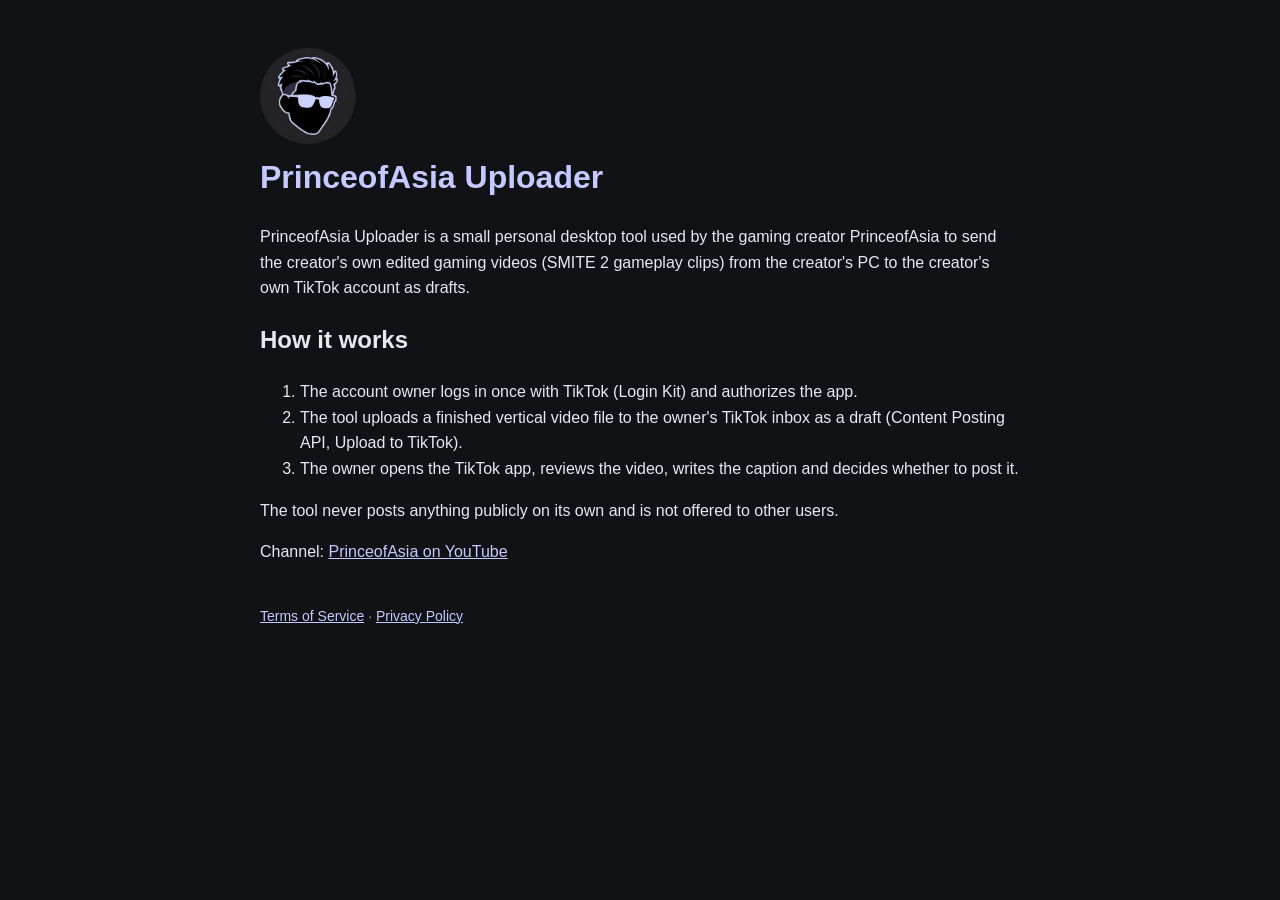
==== index.html @ 1982e73d "PrinceofAsia Uploader site: home, terms, privacy" ====
<!DOCTYPE html>
<html lang="en">
<head>
<meta charset="utf-8">
<meta name="viewport" content="width=device-width, initial-scale=1">
<title>PrinceofAsia Uploader</title>
<style>
 body{margin:0;font-family:Segoe UI,Arial,sans-serif;background:#111216;color:#e8e9f0;line-height:1.6}
 main{max-width:760px;margin:0 auto;padding:48px 24px}
 h1{color:#c4caff;margin-top:0} a{color:#c4caff}
 img{width:96px;height:96px;border-radius:50%}
 footer{margin-top:40px;font-size:14px;color:#9a9db0}
</style>
</head>
<body>
<main>
 <img src="icon.jpg" alt="PrinceofAsia">
 <h1>PrinceofAsia Uploader</h1>
 <p>PrinceofAsia Uploader is a small personal desktop tool used by the gaming creator PrinceofAsia to send the creator's own edited gaming videos
 (SMITE 2 gameplay clips) from the creator's PC to the creator's own TikTok account as drafts.</p>
 <h2>How it works</h2>
 <ol>
  <li>The account owner logs in once with TikTok (Login Kit) and authorizes the app.</li>
  <li>The tool uploads a finished vertical video file to the owner's TikTok inbox as a draft (Content Posting API, Upload to TikTok).</li>
  <li>The owner opens the TikTok app, reviews the video, writes the caption and decides whether to post it.</li>
 </ol>
 <p>The tool never posts anything publicly on its own and is not offered to other users.</p>
 <p>Channel: <a href="https://www.youtube.com/channel/UCjkWuH7FgPsWin82f7kWfYQ">PrinceofAsia on YouTube</a></p>
 <footer><a href="terms.html">Terms of Service</a> · <a href="privacy.html">Privacy Policy</a></footer>
</main>
</body>
</html>
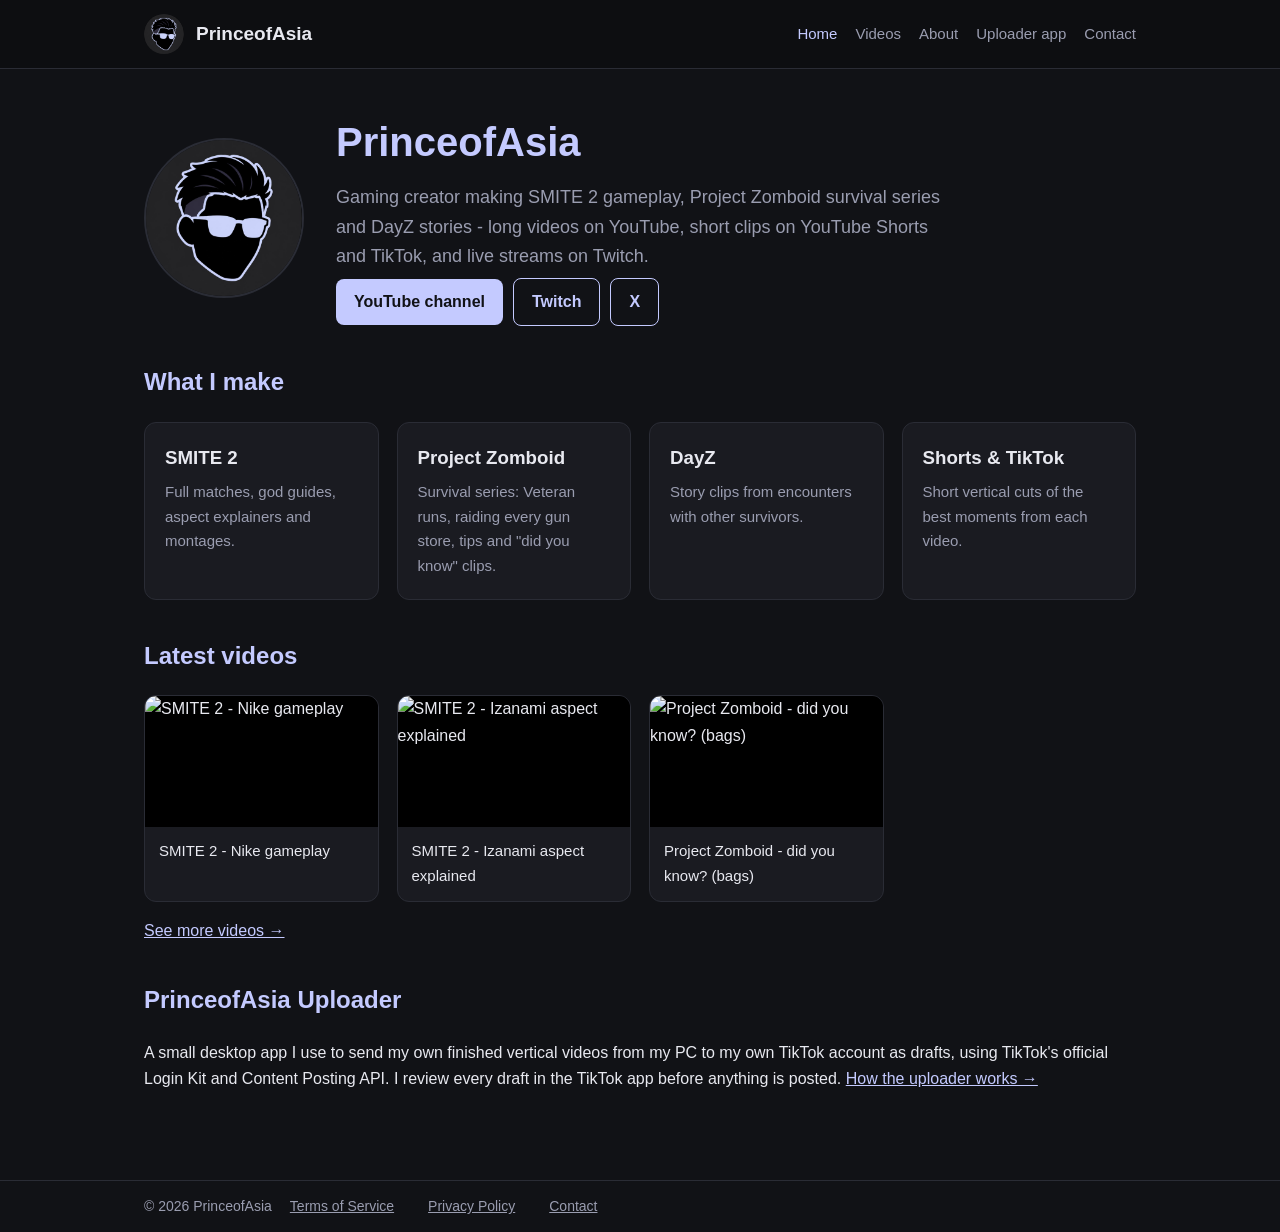
==== commit 7cb49e74: "Full website: favicon matches app icon, Home/Videos/About/Uploader/Contact pages, shared layout Co-A" ====
--- a/index.html
+++ b/index.html
@@ -3,30 +3,46 @@
 <head>
 <meta charset="utf-8">
 <meta name="viewport" content="width=device-width, initial-scale=1">
-<title>PrinceofAsia Uploader</title>
-<style>
- body{margin:0;font-family:Segoe UI,Arial,sans-serif;background:#111216;color:#e8e9f0;line-height:1.6}
- main{max-width:760px;margin:0 auto;padding:48px 24px}
- h1{color:#c4caff;margin-top:0} a{color:#c4caff}
- img{width:96px;height:96px;border-radius:50%}
- footer{margin-top:40px;font-size:14px;color:#9a9db0}
-</style>
+<title>PrinceofAsia - gaming videos and streams</title>
+<meta name="description" content="PrinceofAsia - gaming creator (SMITE 2, Project Zomboid, DayZ). Videos, streams and the PrinceofAsia Uploader app.">
+<link rel="icon" href="favicon.ico" sizes="any">
+<link rel="icon" type="image/png" sizes="32x32" href="favicon-32.png">
+<link rel="apple-touch-icon" href="apple-touch-icon.png">
+<link rel="stylesheet" href="style.css">
 </head>
 <body>
+<header><div class="bar">
+ <a class="brand" href="index.html"><img src="icon.jpg" alt="PrinceofAsia logo">PrinceofAsia</a>
+ <nav><a href="index.html" class="on">Home</a><a href="videos.html">Videos</a><a href="about.html">About</a><a href="uploader.html">Uploader app</a><a href="contact.html">Contact</a></nav>
+</div></header>
 <main>
+
+<section class="hero">
  <img src="icon.jpg" alt="PrinceofAsia">
- <h1>PrinceofAsia Uploader</h1>
- <p>PrinceofAsia Uploader is a small personal desktop tool used by the gaming creator PrinceofAsia to send the creator's own edited gaming videos
- (SMITE 2 gameplay clips) from the creator's PC to the creator's own TikTok account as drafts.</p>
- <h2>How it works</h2>
- <ol>
-  <li>The account owner logs in once with TikTok (Login Kit) and authorizes the app.</li>
-  <li>The tool uploads a finished vertical video file to the owner's TikTok inbox as a draft (Content Posting API, Upload to TikTok).</li>
-  <li>The owner opens the TikTok app, reviews the video, writes the caption and decides whether to post it.</li>
- </ol>
- <p>The tool never posts anything publicly on its own and is not offered to other users.</p>
- <p>Channel: <a href="https://www.youtube.com/channel/UCjkWuH7FgPsWin82f7kWfYQ">PrinceofAsia on YouTube</a></p>
- <footer><a href="terms.html">Terms of Service</a> · <a href="privacy.html">Privacy Policy</a></footer>
+ <div><h1>PrinceofAsia</h1>
+ <p>Gaming creator making SMITE 2 gameplay, Project Zomboid survival series and DayZ stories - long videos on YouTube, short clips on YouTube Shorts and TikTok, and live streams on Twitch.</p>
+ <a class="btn" href="https://www.youtube.com/channel/UCjkWuH7FgPsWin82f7kWfYQ" target="_blank" rel="noopener">YouTube channel</a><a class="btn alt" href="https://www.twitch.tv/xprinceofasiaxxx" target="_blank" rel="noopener">Twitch</a><a class="btn alt" href="https://x.com/PrinceOfAsia14" target="_blank" rel="noopener">X</a></div>
+</section>
+<h2>What I make</h2>
+<div class="grid">
+ <div class="card"><h3>SMITE 2</h3><p>Full matches, god guides, aspect explainers and montages.</p></div>
+ <div class="card"><h3>Project Zomboid</h3><p>Survival series: Veteran runs, raiding every gun store, tips and "did you know" clips.</p></div>
+ <div class="card"><h3>DayZ</h3><p>Story clips from encounters with other survivors.</p></div>
+ <div class="card"><h3>Shorts &amp; TikTok</h3><p>Short vertical cuts of the best moments from each video.</p></div>
+</div>
+<h2>Latest videos</h2>
+<div class="grid"><a class="vid" href="https://www.youtube.com/watch?v=ArgU5laLils" target="_blank" rel="noopener"><img src="https://i.ytimg.com/vi/ArgU5laLils/hqdefault.jpg" alt="SMITE 2 - Nike gameplay" loading="lazy"><span>SMITE 2 - Nike gameplay</span></a>
+<a class="vid" href="https://www.youtube.com/watch?v=zedVODnofjI" target="_blank" rel="noopener"><img src="https://i.ytimg.com/vi/zedVODnofjI/hqdefault.jpg" alt="SMITE 2 - Izanami aspect explained" loading="lazy"><span>SMITE 2 - Izanami aspect explained</span></a>
+<a class="vid" href="https://www.youtube.com/watch?v=d9FudOj66UQ" target="_blank" rel="noopener"><img src="https://i.ytimg.com/vi/d9FudOj66UQ/hqdefault.jpg" alt="Project Zomboid - did you know? (bags)" loading="lazy"><span>Project Zomboid - did you know? (bags)</span></a></div>
+<p><a href="videos.html">See more videos &rarr;</a></p>
+<h2>PrinceofAsia Uploader</h2>
+<p>A small desktop app I use to send my own finished vertical videos from my PC to my own TikTok account as drafts, using TikTok's official Login Kit and Content Posting API.
+I review every draft in the TikTok app before anything is posted. <a href="uploader.html">How the uploader works &rarr;</a></p>
+
 </main>
+<footer><div class="bar">
+ <span>&copy; 2026 PrinceofAsia</span>
+ <a href="terms.html">Terms of Service</a><a href="privacy.html">Privacy Policy</a><a href="contact.html">Contact</a>
+</div></footer>
 </body>
 </html>
--- a/style.css
+++ b/style.css
@@ -0,0 +1,29 @@
+:root{--bg:#111216;--card:#1a1b21;--line:#2a2c35;--text:#e8e9f0;--muted:#9a9db0;--accent:#c4caff}
+*{box-sizing:border-box}
+body{margin:0;font-family:"Segoe UI",Arial,sans-serif;background:var(--bg);color:var(--text);line-height:1.65}
+a{color:var(--accent)}
+header{border-bottom:1px solid var(--line);background:#0d0e11}
+.bar{max-width:1040px;margin:0 auto;padding:14px 24px;display:flex;align-items:center;gap:18px;flex-wrap:wrap}
+.brand{display:flex;align-items:center;gap:12px;text-decoration:none;color:var(--text);font-weight:700;font-size:19px;margin-right:auto}
+.brand img{width:40px;height:40px;border-radius:50%}
+nav a{color:var(--muted);text-decoration:none;margin-left:18px;font-size:15px}
+nav a:hover,nav a.on{color:var(--accent)}
+main{max-width:1040px;margin:0 auto;padding:40px 24px 24px}
+.hero{display:flex;gap:32px;align-items:center;flex-wrap:wrap;margin-bottom:28px}
+.hero img{width:160px;height:160px;border-radius:50%;border:2px solid var(--line)}
+.hero h1{margin:0 0 8px;font-size:40px;color:var(--accent)}
+.hero p{margin:0;color:var(--muted);max-width:620px;font-size:18px}
+h1{color:var(--accent)} h2{color:var(--accent);margin-top:36px}
+.grid{display:grid;grid-template-columns:repeat(auto-fill,minmax(230px,1fr));gap:18px}
+.card{background:var(--card);border:1px solid var(--line);border-radius:12px;padding:20px}
+.card h3{margin:0 0 6px;color:var(--text)}
+.card p{margin:0;color:var(--muted);font-size:15px}
+.vid{background:var(--card);border:1px solid var(--line);border-radius:12px;overflow:hidden;text-decoration:none;color:var(--text);display:block}
+.vid img{width:100%;aspect-ratio:16/9;object-fit:cover;display:block;background:#000}
+.vid span{display:block;padding:12px 14px;font-size:15px}
+.btn{display:inline-block;background:var(--accent);color:#111216;padding:10px 18px;border-radius:8px;text-decoration:none;font-weight:600;margin:6px 10px 0 0}
+.btn.alt{background:transparent;color:var(--accent);border:1px solid var(--accent)}
+ol li,ul li{margin-bottom:6px}
+footer{border-top:1px solid var(--line);margin-top:48px}
+footer .bar{color:var(--muted);font-size:14px}
+footer a{color:var(--muted);margin-right:16px}
